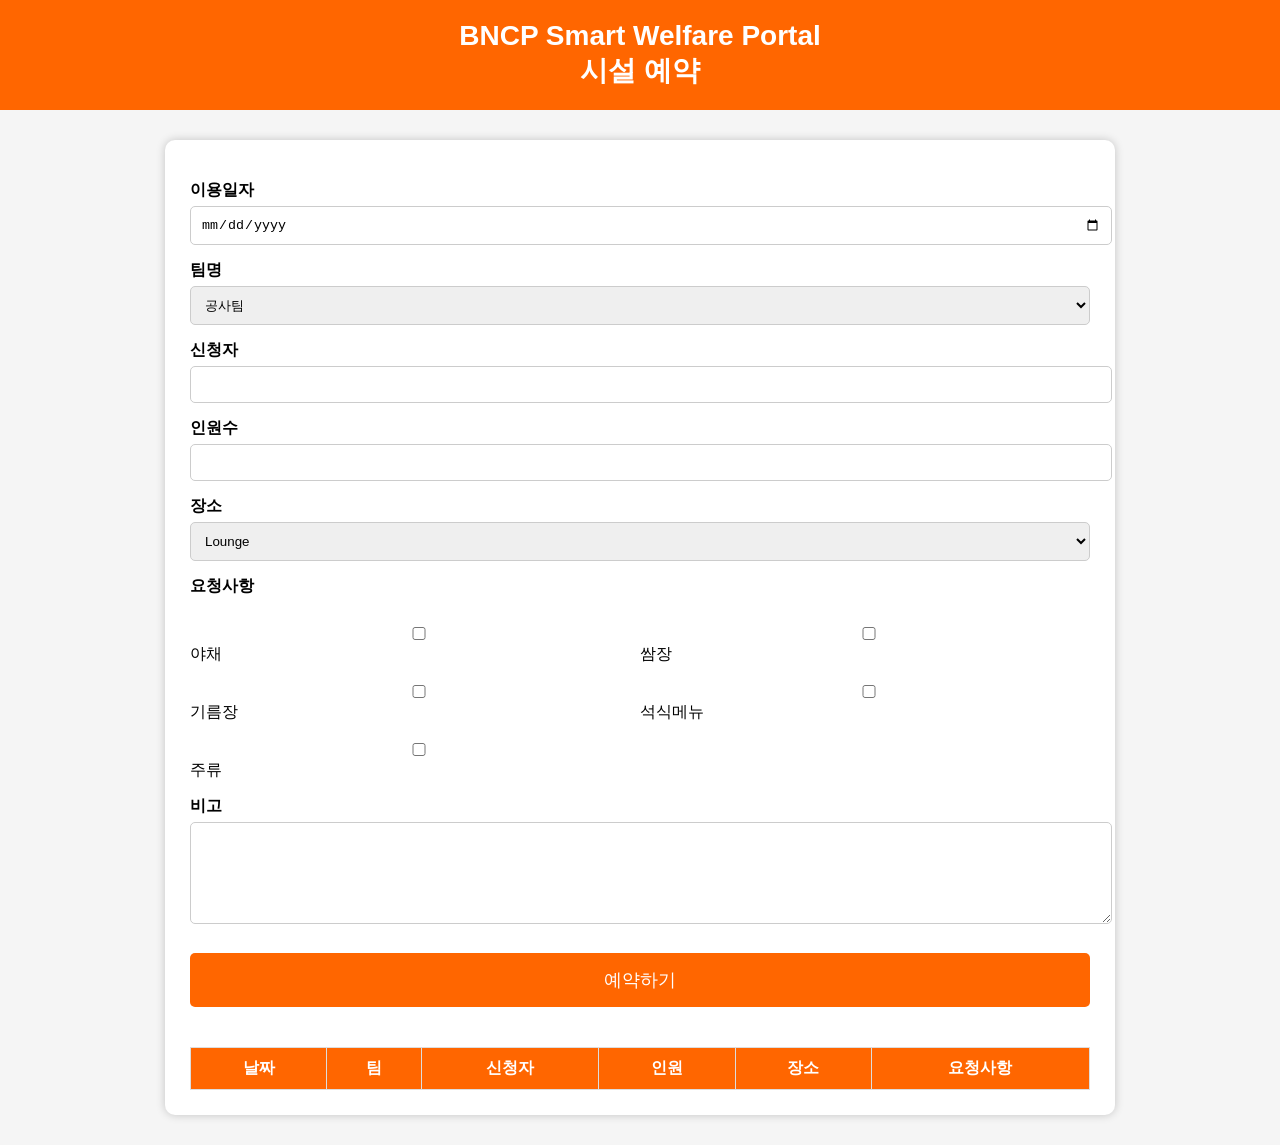
==== reservation.html @ 8bd9c6a4 "Create reservation.html" ====
<!DOCTYPE html>
<html lang="ko">
<head>
<meta charset="UTF-8">
<meta name="viewport" content="width=device-width, initial-scale=1.0">

<title>BNCP 시설 예약</title>

<style>

body{
    margin:0;
    font-family:Arial;
    background:#f5f5f5;
}

.header{

    background:#ff6600;
    color:white;
    padding:20px;
    text-align:center;
    font-size:28px;
    font-weight:bold;

}

.container{

    width:90%;
    max-width:900px;
    margin:30px auto;
    background:white;
    border-radius:10px;
    padding:25px;
    box-shadow:0 0 10px rgba(0,0,0,.2);

}

label{

    font-weight:bold;
    display:block;
    margin-top:15px;

}

input,select,textarea{

    width:100%;
    padding:10px;
    margin-top:5px;
    border:1px solid #ccc;
    border-radius:5px;

}

textarea{

    height:80px;

}

.checkbox-group{

    display:grid;
    grid-template-columns:repeat(2,1fr);
    margin-top:10px;

}

.checkbox-group label{

    font-weight:normal;

}

button{

    width:100%;
    background:#ff6600;
    color:white;
    border:none;
    padding:15px;
    margin-top:25px;
    font-size:18px;
    border-radius:5px;
    cursor:pointer;

}

button:hover{

    background:#e55d00;

}

table{

    width:100%;
    border-collapse:collapse;
    margin-top:40px;

}

th{

    background:#ff6600;
    color:white;

}

td,th{

    border:1px solid #ddd;
    padding:10px;
    text-align:center;

}

</style>

</head>

<body>

<div class="header">

BNCP Smart Welfare Portal
<br>
시설 예약

</div>

<div class="container">

<label>이용일자</label>

<input type="date" id="date">

<label>팀명</label>

<select id="team">

<option>공사팀</option>
<option>사업관리팀</option>
<option>관리재경팀</option>
<option>경호경비팀</option>
<option>이라크지사</option>
<option>기타</option>

</select>

<label>신청자</label>

<input type="text" id="name">

<label>인원수</label>

<input type="number" id="people">

<label>장소</label>

<select id="place">

<option>Lounge</option>
<option>Club House Hall</option>
<option>Club House 1-1</option>
<option>HM-29</option>

</select>

<label>요청사항</label>

<div class="checkbox-group">

<label><input type="checkbox" value="야채"> 야채</label>

<label><input type="checkbox" value="쌈장"> 쌈장</label>

<label><input type="checkbox" value="기름장"> 기름장</label>

<label><input type="checkbox" value="석식메뉴"> 석식메뉴</label>

<label><input type="checkbox" value="주류"> 주류</label>

</div>

<label>비고</label>

<textarea id="memo"></textarea>

<button onclick="saveReservation()">

예약하기

</button>

<table id="reservationTable">

<tr>

<th>날짜</th>

<th>팀</th>

<th>신청자</th>

<th>인원</th>

<th>장소</th>

<th>요청사항</th>

</tr>

</table>

</div>

<script>

loadReservation();

function saveReservation(){

let date=document.getElementById("date").value;
let team=document.getElementById("team").value;
let name=document.getElementById("name").value;
let people=document.getElementById("people").value;
let place=document.getElementById("place").value;

let request=[];

document.querySelectorAll("input[type=checkbox]:checked").forEach(c=>{

request.push(c.value);

});

let memo=document.getElementById("memo").value;

let data=JSON.parse(localStorage.getItem("reservation"))||[];

data.push({

date,
team,
name,
people,
place,
request:request.join(", "),
memo

});

localStorage.setItem("reservation",JSON.stringify(data));

alert("예약이 완료되었습니다.");

loadReservation();

}

function loadReservation(){

let table=document.getElementById("reservationTable");

table.innerHTML=`

<tr>

<th>날짜</th>

<th>팀</th>

<th>신청자</th>

<th>인원</th>

<th>장소</th>

<th>요청사항</th>

</tr>

`;

let data=JSON.parse(localStorage.getItem("reservation"))||[];

data.forEach(r=>{

table.innerHTML+=`

<tr>

<td>${r.date}</td>

<td>${r.team}</td>

<td>${r.name}</td>

<td>${r.people}</td>

<td>${r.place}</td>

<td>${r.request}</td>

</tr>

`;

});

}

</script>

</body>
</html>
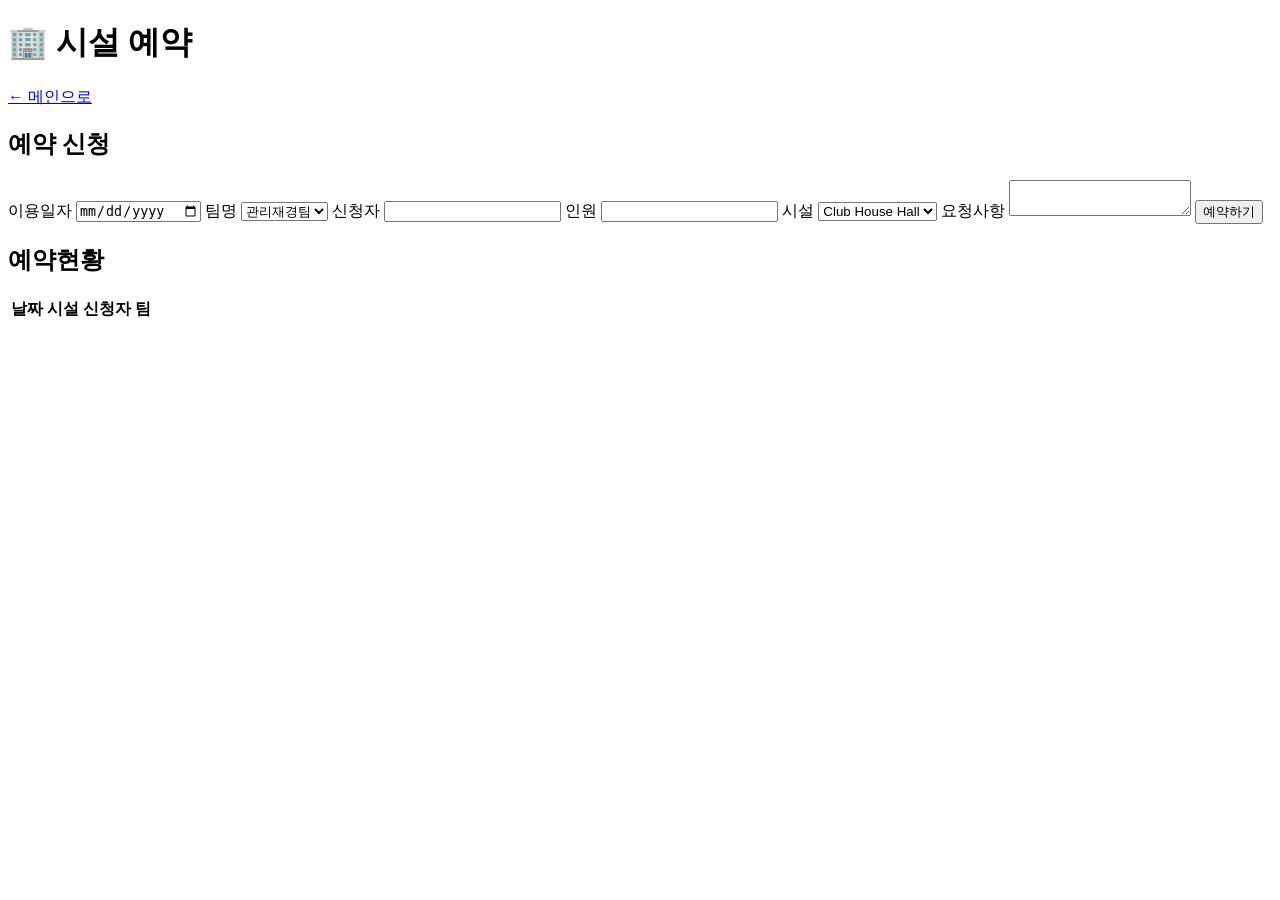
==== commit cbe4fad0: "Refactor reservation.html for improved structure" ====
--- a/reservation.html
+++ b/reservation.html
@@ -1,153 +1,49 @@
 <!DOCTYPE html>
 <html lang="ko">
+
 <head>
+
 <meta charset="UTF-8">
+
 <meta name="viewport" content="width=device-width, initial-scale=1.0">
 
-<title>BNCP 시설 예약</title>
+<title>시설예약</title>
 
-<style>
-
-body{
-    margin:0;
-    font-family:Arial;
-    background:#f5f5f5;
-}
-
-.header{
-
-    background:#ff6600;
-    color:white;
-    padding:20px;
-    text-align:center;
-    font-size:28px;
-    font-weight:bold;
-
-}
-
-.container{
-
-    width:90%;
-    max-width:900px;
-    margin:30px auto;
-    background:white;
-    border-radius:10px;
-    padding:25px;
-    box-shadow:0 0 10px rgba(0,0,0,.2);
-
-}
-
-label{
-
-    font-weight:bold;
-    display:block;
-    margin-top:15px;
-
-}
-
-input,select,textarea{
-
-    width:100%;
-    padding:10px;
-    margin-top:5px;
-    border:1px solid #ccc;
-    border-radius:5px;
-
-}
-
-textarea{
-
-    height:80px;
-
-}
-
-.checkbox-group{
-
-    display:grid;
-    grid-template-columns:repeat(2,1fr);
-    margin-top:10px;
-
-}
-
-.checkbox-group label{
-
-    font-weight:normal;
-
-}
-
-button{
-
-    width:100%;
-    background:#ff6600;
-    color:white;
-    border:none;
-    padding:15px;
-    margin-top:25px;
-    font-size:18px;
-    border-radius:5px;
-    cursor:pointer;
-
-}
-
-button:hover{
-
-    background:#e55d00;
-
-}
-
-table{
-
-    width:100%;
-    border-collapse:collapse;
-    margin-top:40px;
-
-}
-
-th{
-
-    background:#ff6600;
-    color:white;
-
-}
-
-td,th{
-
-    border:1px solid #ddd;
-    padding:10px;
-    text-align:center;
-
-}
-
-</style>
+<link rel="stylesheet" href="reservation.css">
 
 </head>
 
 <body>
 
-<div class="header">
+<header>
 
-BNCP Smart Welfare Portal
-<br>
-시설 예약
+<h1>🏢 시설 예약</h1>
 
-</div>
+<a href="index.html">← 메인으로</a>
+
+</header>
 
 <div class="container">
 
+<h2>예약 신청</h2>
+
+<form id="reservationForm">
+
 <label>이용일자</label>
 
-<input type="date" id="date">
+<input type="date" id="date" required>
 
 <label>팀명</label>
 
 <select id="team">
 
+<option>관리재경팀</option>
+
 <option>공사팀</option>
-<option>사업관리팀</option>
-<option>관리재경팀</option>
-<option>경호경비팀</option>
-<option>이라크지사</option>
-<option>기타</option>
+
+<option>HSE팀</option>
+
+<option>IT팀</option>
 
 </select>
 
@@ -155,166 +51,72 @@
 
 <input type="text" id="name">
 
-<label>인원수</label>
+<label>인원</label>
 
 <input type="number" id="people">
 
-<label>장소</label>
+<label>시설</label>
 
-<select id="place">
+<select id="facility">
+
+<option>Club House Hall</option>
 
 <option>Lounge</option>
-<option>Club House Hall</option>
-<option>Club House 1-1</option>
-<option>HM-29</option>
+
+<option>Sauna</option>
+
+<option>Tennis Court</option>
+
+<option>Meeting Room</option>
 
 </select>
 
 <label>요청사항</label>
 
-<div class="checkbox-group">
-
-<label><input type="checkbox" value="야채"> 야채</label>
-
-<label><input type="checkbox" value="쌈장"> 쌈장</label>
-
-<label><input type="checkbox" value="기름장"> 기름장</label>
-
-<label><input type="checkbox" value="석식메뉴"> 석식메뉴</label>
-
-<label><input type="checkbox" value="주류"> 주류</label>
-
-</div>
-
-<label>비고</label>
-
 <textarea id="memo"></textarea>
 
-<button onclick="saveReservation()">
+<button type="submit">
 
 예약하기
 
 </button>
 
-<table id="reservationTable">
+</form>
+
+</div>
+
+<div class="container">
+
+<h2>예약현황</h2>
+
+<table>
+
+<thead>
 
 <tr>
 
 <th>날짜</th>
 
-<th>팀</th>
+<th>시설</th>
 
 <th>신청자</th>
 
-<th>인원</th>
-
-<th>장소</th>
-
-<th>요청사항</th>
+<th>팀</th>
 
 </tr>
+
+</thead>
+
+<tbody id="reservationList">
+
+</tbody>
 
 </table>
 
 </div>
 
-<script>
-
-loadReservation();
-
-function saveReservation(){
-
-let date=document.getElementById("date").value;
-let team=document.getElementById("team").value;
-let name=document.getElementById("name").value;
-let people=document.getElementById("people").value;
-let place=document.getElementById("place").value;
-
-let request=[];
-
-document.querySelectorAll("input[type=checkbox]:checked").forEach(c=>{
-
-request.push(c.value);
-
-});
-
-let memo=document.getElementById("memo").value;
-
-let data=JSON.parse(localStorage.getItem("reservation"))||[];
-
-data.push({
-
-date,
-team,
-name,
-people,
-place,
-request:request.join(", "),
-memo
-
-});
-
-localStorage.setItem("reservation",JSON.stringify(data));
-
-alert("예약이 완료되었습니다.");
-
-loadReservation();
-
-}
-
-function loadReservation(){
-
-let table=document.getElementById("reservationTable");
-
-table.innerHTML=`
-
-<tr>
-
-<th>날짜</th>
-
-<th>팀</th>
-
-<th>신청자</th>
-
-<th>인원</th>
-
-<th>장소</th>
-
-<th>요청사항</th>
-
-</tr>
-
-`;
-
-let data=JSON.parse(localStorage.getItem("reservation"))||[];
-
-data.forEach(r=>{
-
-table.innerHTML+=`
-
-<tr>
-
-<td>${r.date}</td>
-
-<td>${r.team}</td>
-
-<td>${r.name}</td>
-
-<td>${r.people}</td>
-
-<td>${r.place}</td>
-
-<td>${r.request}</td>
-
-</tr>
-
-`;
-
-});
-
-}
-
-</script>
+<script src="reservation.js"></script>
 
 </body>
+
 </html>
